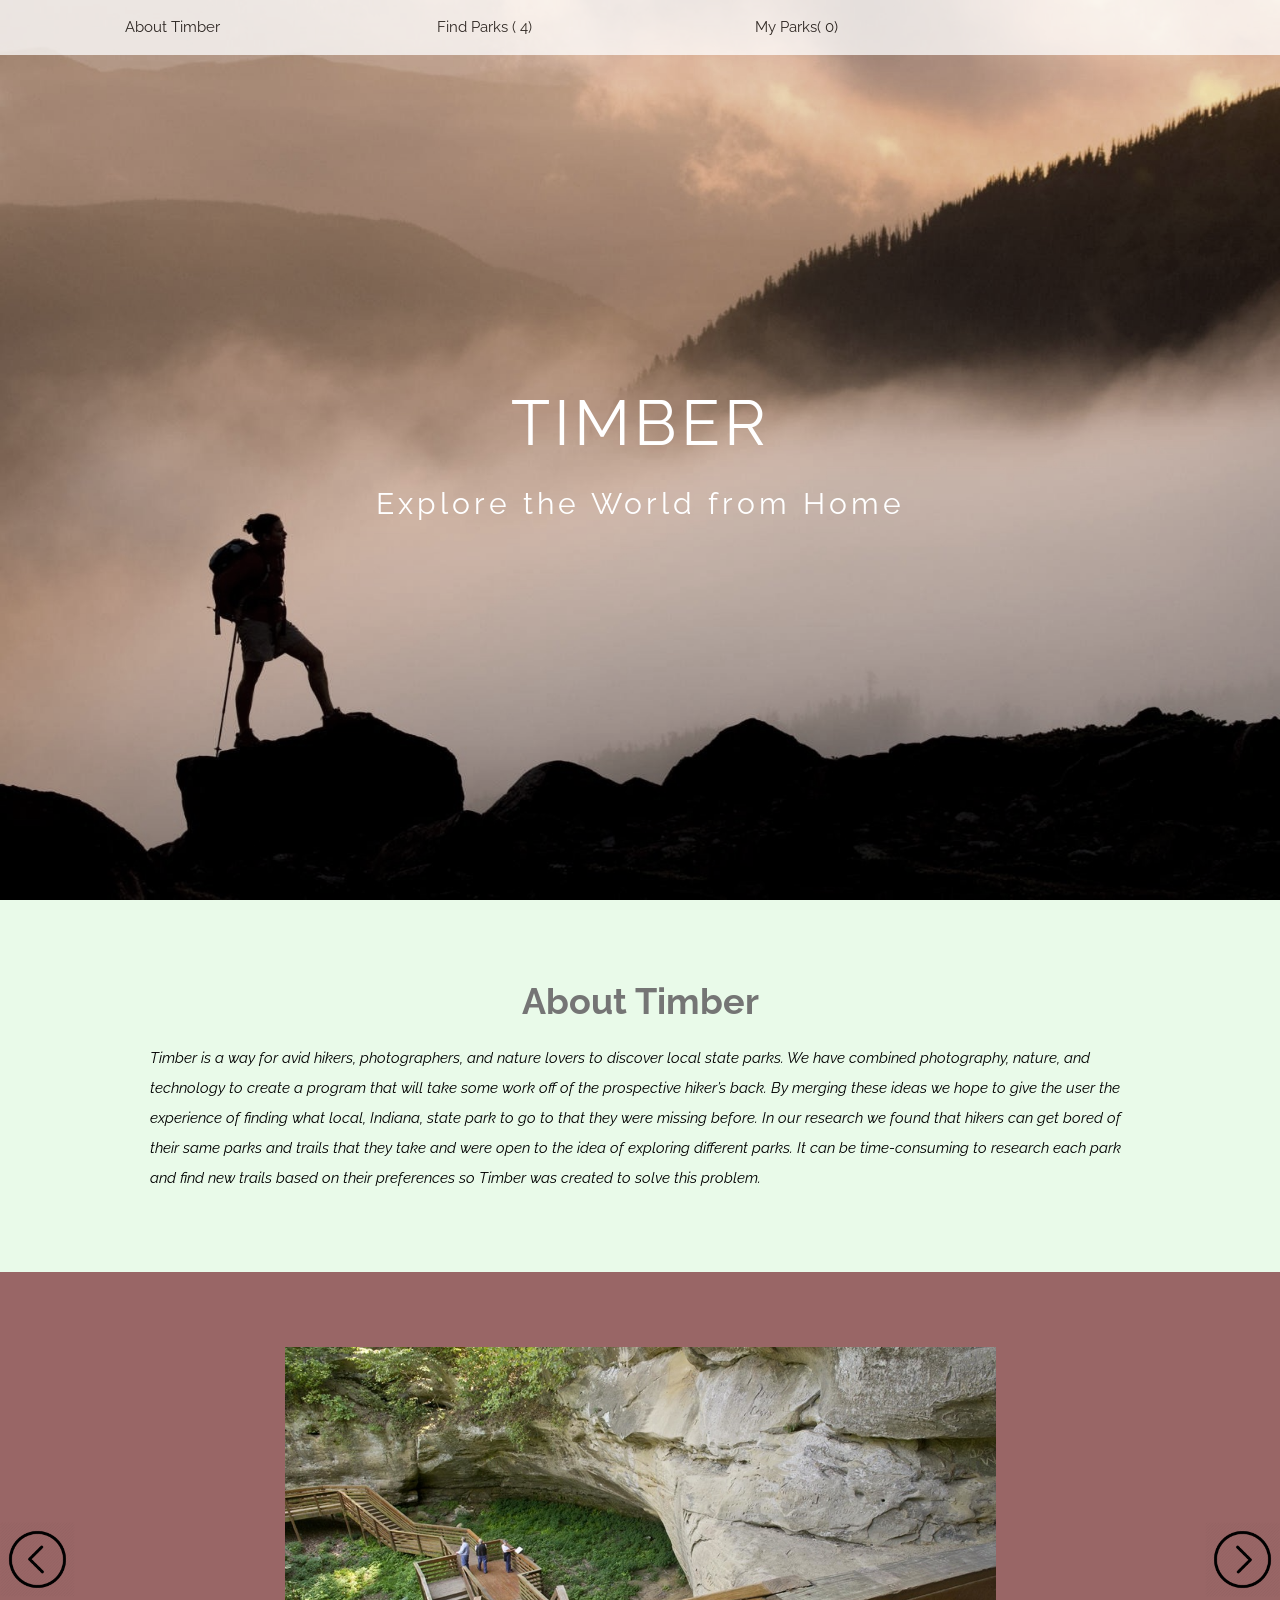
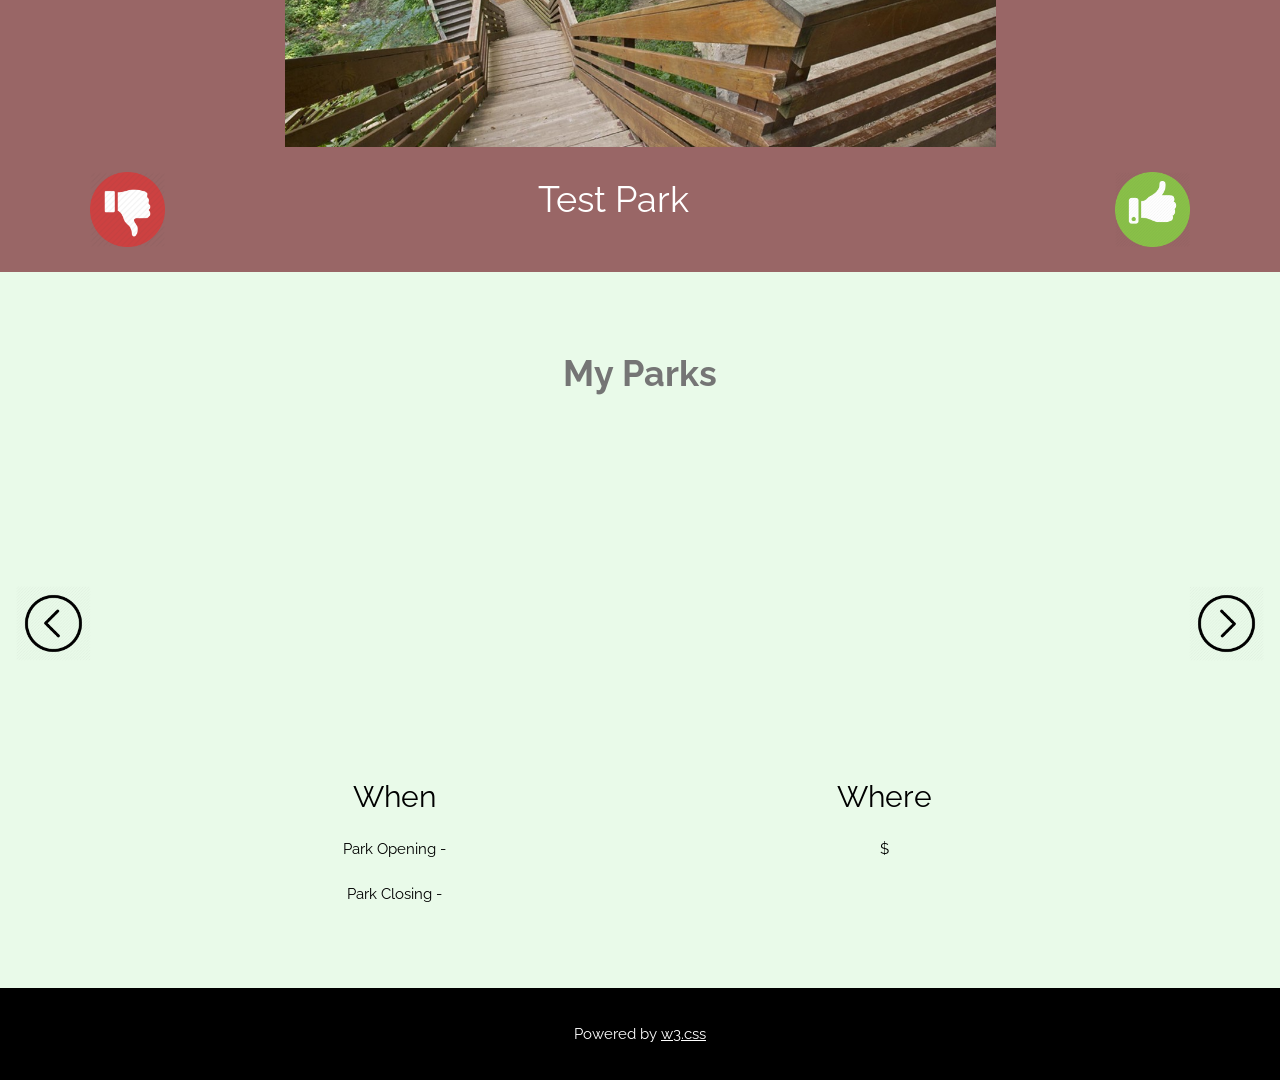
==== index.html @ 90caf722 "new files structure and basic functionallity added" ====
<!DOCTYPE html>
<html>

<head>
  <title>W3.CSS Template</title>
  <meta charset="UTF-8">
  <meta name="viewport" content="width=device-width, initial-scale=1">
  <link rel="stylesheet" href="resources/css/index.css">
  <link rel="stylesheet" href="https://fonts.googleapis.com/css?family=Raleway">
  <script src="vendor/jquery/jquery-3.3.1.min.js"></script>
  <script src="resources/js/index.js"></script>
  <meta charset="UTF-8">

  <style>
    #yesParkName {
      color: black !important;
    }

    .action,
    #left-arrow,
    #right-arrow {
      width: 75px;
      height: 75px;
    }

    .action-bar h1 {
      display: inline-block;
      width: 70%;
      text-align: center;
    }

    .navArrows {
      position: relative;
      top: 125px;
    }


    #left-arrow {
      -webkit-transform: rotate(180deg);
      -moz-transform: rotate(180deg);
      -o-transform: rotate(180deg);
      -ms-transform: rotate(180deg);
      transform: rotate(180deg);
      float: left;
      cursor: pointer;


    }

    #find .navArrows {
      top: 250px;
    }



    #right-arrow {
      float: right;
      position: relative;
      cursor: pointer;

    }

    /* div #myPark{
      background-image: url("resources/images/gradient-background.jpg")
    } */

    #yes {
      float: right;
      margin: auto 90px auto auto;

    }

    .yesParkImage {
      height: 300px !important;
      top: 0px !important;
    }

    #no {
      float: left;
      margin: auto auto auto 90px;

    }

    .action-bar {
      position: relative;
      top: 100px;
      height: 100px;
      width: 100%;
    }

    .action:hover {
      cursor: pointer;
    }




    .parkImage,
    .yesParkImage {
      height: 400px;
      width: 80%;
      margin: 0px auto;
      position: relative;
      top: 75px;
      background-position: center;
      background-size: contain;
      background-repeat: no-repeat;
    }

    #parkName {
      text-align: center;
      margin: 0px auto;
      padding: 0;
    }

    #swipeContainer {
      width: 100%;
      height: 600px;
    }

    body,
    h1,
    h2 {
      font-family: "Raleway", sans-serif
    }

    body,
    html {
      height: 100%
    }

    p {
      line-height: 2
    }

    .bgimg,
    .bgimg2 {
      min-height: 100%;
      background-position: center;
      background-size: cover;
    }

    .bgimg {
      background-image: url("resources/images/background.jpg")
    }
  </style>
</head>

<body>

  <div class="w3-top w3-hide-small">
    <div class="w3-bar w3-white w3-center w3-padding w3-opacity-min w3-hover-opacity-off">
      <a href="#about" style="width:25%" class="w3-bar-item w3-button">About Timber</a>
      <a href="#find" style="width:25%" class="w3-bar-item w3-button">Find Parks (
        <span id="newParkNum"></span>)</a>
      <a href="#myParks" style="width:25%" class="w3-bar-item w3-button">My Parks(
        <span id="myParkNum"></span>)</a>
      <!-- <a href="#settingss" style="width:25%" class="w3-bar-item w3-button w3-hover-black">Settings</a> -->
    </div>
  </div>


  <header class="w3-display-container w3-wide bgimg w3-grayscale-min" id="home">
    <div class="w3-display-middle w3-text-white w3-center">
      <h1 class="w3-jumbo">TIMBER</h1>
      <h2>Explore the World from Home</h2>
    </div>
  </header>


  <div class="w3-container w3-padding-64 w3-pale-green w3-grayscale-min" id="about">
    <div class="w3-content">
      <h1 class="w3-center w3-text-grey">
        <b>About Timber</b>
      </h1>
      <p>
        <i>Timber is a way for avid hikers, photographers, and nature lovers to discover local state parks. We have combined
          photography, nature, and technology to create a program that will take some work off of the prospective hiker’s
          back. By merging these ideas we hope to give the user the experience of finding what local, Indiana, state park
          to go to that they were missing before. In our research we found that hikers can get bored of their same parks
          and trails that they take and were open to the idea of exploring different parks. It can be time-consuming to research
          each park and find new trails based on their preferences so Timber was created to solve this problem.
        </i>
    </div>
  </div>


  <div class="w3-pale-brown" id="find">
    <div class="navArrows">
      <img src="resources/images/right-arrow.png" id="left-arrow" />
      <img src="resources/images/right-arrow.png" id="right-arrow" />
    </div>
    <div id="swipeContainer">

      <div class="parkImage"></div>

      <div class="action-bar">

        <img src="resources/images/no-icon.png" class="action" id="no" />
        <h1 id="parkName"></h1>
        <img src="resources/images/yes-icon.png" class="action" id="yes" />

      </div>

    </div>


    <div class="w3-container w3-padding-64 w3-pale-green w3-grayscale-min w3-center" id="myParks">
      <div class="navArrows">
        <img src="resources/images/right-arrow.png" id="left-arrow" />
        <img src="resources/images/right-arrow.png" id="right-arrow" />
      </div>
      <div class="w3-content">
        <h1 class="w3-text-grey">
          <b>My Parks</b>
          <br>
          <br>
          <b>
            <span id="yesParkName"></span>
          </b>
        </h1>
        <div class="yesParkImage"></div>

        <div class="w3-row">
          <div class="w3-half">
            <h2>When</h2>
            <p>Park Opening -
              <span id="openTime"></span>
            </p>
            <p>Park Closing -
              <span id="closingTime"></span>
            </p>
          </div>
          <div class="w3-half">
            <h2>Where</h2>
            <p>
              <span id="location"></span>
            </p>
            <p>$
              <span id="price"></span>
            </p>
          </div>
        </div>
      </div>

    </div>
    <!-- <div class="w3-container w3-padding-64 w3-pale-brown w3-center w3-wide" id="rsvp">
      <h1>TIMBER</h1>
      <p class="w3-large">TIMBER</p>
      <p class="w3-xlarge">
        <button onclick="document.getElementById('id01').style.display='block'" class="w3-button w3-round w3-red w3-opacity w3-hover-opacity-off"
          style="padding:8px 60px">Start Exploring</button>
      </p>
    </div> -->

    <!-- RSVP modal -->
    <div id="id01" class="w3-modal">
      <div class="w3-modal-content w3-card-4 w3-animate-zoom" style="padding:32px;max-width:600px">
        <div class="w3-container w3-white w3-center">
          <h1 class="w3-wide">TIMBER</h1>
          <p>Start Exploring Today</p>
          <form>
            <input class="w3-input w3-border" type="text" placeholder="Name(s)" name="name">
          </form>
          <p>
            <i>Adventure is one click away</i>
          </p>
          <div class="w3-row">
            <div class="w3-half">
              <button onclick="document.getElementById('id01').style.display='none'" type="button" class="w3-button w3-block w3-red">No</button>
            </div>
            <div class="w3-half">
              <button onclick="document.getElementById('id01').style.display='none'" type="button" class="w3-button w3-block w3-green">Yes</button>
            </div>
          </div>
        </div>
      </div>
    </div>

    <!-- Footer -->
    <footer class="w3-center w3-black w3-padding-16">
      <p>Powered by
        <a href="https://www.w3schools.com/w3css/default.asp" title="W3.CSS" target="_blank" class="w3-hover-text-green">w3.css</a>
      </p>
    </footer>

</body>

</html>
---- resources/css/index.css ----
/* W3.CSS 4.10 February 2018 by Jan Egil and Borge Refsnes */

html {
    box-sizing: border-box
}



*,
*:before,
*:after {
    box-sizing: inherit
}

/* Extract from normalize.css by Nicolas Gallagher and Jonathan Neal git.io/normalize */

html {
    -ms-text-size-adjust: 100%;
    -webkit-text-size-adjust: 100%
}

body {
    margin: 0
}

article,
aside,
details,
figcaption,
figure,
footer,
header,
main,
menu,
nav,
section,
summary {
    display: block
}

audio,
canvas,
progress,
video {
    display: inline-block
}

progress {
    vertical-align: baseline
}

audio:not([controls]) {
    display: none;
    height: 0
}

[hidden],
template {
    display: none
}

a {
    background-color: transparent;
    -webkit-text-decoration-skip: objects
}

a:active,
a:hover {
    outline-width: 0
}

abbr[title] {
    border-bottom: none;
    text-decoration: underline;
    text-decoration: underline dotted
}

dfn {
    font-style: italic
}

mark {
    background: #ff0;
    color: #000
}

small {
    font-size: 80%
}

sub,
sup {
    font-size: 75%;
    line-height: 0;
    position: relative;
    vertical-align: baseline
}

sub {
    bottom: -0.25em
}

sup {
    top: -0.5em
}

figure {
    margin: 1em 40px
}

img {
    border-style: none
}

svg:not(:root) {
    overflow: hidden
}

code,
kbd,
pre,
samp {
    font-family: monospace, monospace;
    font-size: 1em
}

hr {
    box-sizing: content-box;
    height: 0;
    overflow: visible
}

button,
input,
select,
textarea {
    font: inherit;
    margin: 0
}

optgroup {
    font-weight: bold
}

button,
input {
    overflow: visible
}

button,
select {
    text-transform: none
}

button,
html [type=button],
[type=reset],
[type=submit] {
    -webkit-appearance: button
}

button::-moz-focus-inner,
[type=button]::-moz-focus-inner,
[type=reset]::-moz-focus-inner,
[type=submit]::-moz-focus-inner {
    border-style: none;
    padding: 0
}

button:-moz-focusring,
[type=button]:-moz-focusring,
[type=reset]:-moz-focusring,
[type=submit]:-moz-focusring {
    outline: 1px dotted ButtonText
}

fieldset {
    border: 1px solid #c0c0c0;
    margin: 0 2px;
    padding: .35em .625em .75em
}

legend {
    color: inherit;
    display: table;
    max-width: 100%;
    padding: 0;
    white-space: normal
}

textarea {
    overflow: auto
}

[type=checkbox],
[type=radio] {
    padding: 0
}

[type=number]::-webkit-inner-spin-button,
[type=number]::-webkit-outer-spin-button {
    height: auto
}

[type=search] {
    -webkit-appearance: textfield;
    outline-offset: -2px
}

[type=search]::-webkit-search-cancel-button,
[type=search]::-webkit-search-decoration {
    -webkit-appearance: none
}

::-webkit-input-placeholder {
    color: inherit;
    opacity: 0.54
}

::-webkit-file-upload-button {
    -webkit-appearance: button;
    font: inherit
}

/* End extract */

html,
body {
    font-family: Verdana, sans-serif;
    font-size: 15px;
    line-height: 1.5
}

html {
    overflow-x: hidden
}

h1 {
    font-size: 36px
}

h2 {
    font-size: 30px
}

h3 {
    font-size: 24px
}

h4 {
    font-size: 20px
}

h5 {
    font-size: 18px
}

h6 {
    font-size: 16px
}

.w3-serif {
    font-family: serif
}

h1,
h2,
h3,
h4,
h5,
h6 {
    font-family: "Segoe UI", Arial, sans-serif;
    font-weight: 400;
    margin: 10px 0
}

.w3-wide {
    letter-spacing: 4px
}

hr {
    border: 0;
    border-top: 1px solid #eee;
    margin: 20px 0
}

.w3-image {
    max-width: 100%;
    height: auto
}

img {
    vertical-align: middle
}

a {
    color: inherit
}

.w3-table,
.w3-table-all {
    border-collapse: collapse;
    border-spacing: 0;
    width: 100%;
    display: table
}

.w3-table-all {
    border: 1px solid #ccc
}

.w3-bordered tr,
.w3-table-all tr {
    border-bottom: 1px solid #ddd
}

.w3-striped tbody tr:nth-child(even) {
    background-color: #f1f1f1
}

.w3-table-all tr:nth-child(odd) {
    background-color: #fff
}

.w3-table-all tr:nth-child(even) {
    background-color: #f1f1f1
}

.w3-hoverable tbody tr:hover,
.w3-ul.w3-hoverable li:hover {
    background-color: #ccc
}

.w3-centered tr th,
.w3-centered tr td {
    text-align: center
}

.w3-table td,
.w3-table th,
.w3-table-all td,
.w3-table-all th {
    padding: 8px 8px;
    display: table-cell;
    text-align: left;
    vertical-align: top
}

.w3-table th:first-child,
.w3-table td:first-child,
.w3-table-all th:first-child,
.w3-table-all td:first-child {
    padding-left: 16px
}

.w3-btn,
.w3-button {
    border: none;
    display: inline-block;
    padding: 8px 16px;
    vertical-align: middle;
    overflow: hidden;
    text-decoration: none;
    color: inherit;
    background-color: inherit;
    text-align: center;
    cursor: pointer;
    white-space: nowrap
}

.w3-btn:hover {
    box-shadow: 0 8px 16px 0 rgba(0, 0, 0, 0.2), 0 6px 20px 0 rgba(0, 0, 0, 0.19)
}

.w3-btn,
.w3-button {
    -webkit-touch-callout: none;
    -webkit-user-select: none;
    -khtml-user-select: none;
    -moz-user-select: none;
    -ms-user-select: none;
    user-select: none
}

.w3-disabled,
.w3-btn:disabled,
.w3-button:disabled {
    cursor: not-allowed;
    opacity: 0.3
}

.w3-disabled *,
:disabled * {
    pointer-events: none
}

.w3-btn.w3-disabled:hover,
.w3-btn:disabled:hover {
    box-shadow: none
}

.w3-badge,
.w3-tag {
    background-color: #000;
    color: #fff;
    display: inline-block;
    padding-left: 8px;
    padding-right: 8px;
    text-align: center
}

.w3-badge {
    border-radius: 50%
}

.w3-ul {
    list-style-type: none;
    padding: 0;
    margin: 0
}

.w3-ul li {
    padding: 8px 16px;
    border-bottom: 1px solid #ddd
}

.w3-ul li:last-child {
    border-bottom: none
}

.w3-tooltip,
.w3-display-container {
    position: relative
}

.w3-tooltip .w3-text {
    display: none
}

.w3-tooltip:hover .w3-text {
    display: inline-block
}

.w3-ripple:active {
    opacity: 0.5
}

.w3-ripple {
    transition: opacity 0s
}

.w3-input {
    padding: 8px;
    display: block;
    border: none;
    border-bottom: 1px solid #ccc;
    width: 100%
}

.w3-select {
    padding: 9px 0;
    width: 100%;
    border: none;
    border-bottom: 1px solid #ccc
}

.w3-dropdown-click,
.w3-dropdown-hover {
    position: relative;
    display: inline-block;
    cursor: pointer
}

.w3-dropdown-hover:hover .w3-dropdown-content {
    display: block
}

.w3-dropdown-hover:first-child,
.w3-dropdown-click:hover {
    background-color: #ccc;
    color: #000
}

.w3-dropdown-hover:hover>.w3-button:first-child,
.w3-dropdown-click:hover>.w3-button:first-child {
    background-color: #ccc;
    color: #000
}

.w3-dropdown-content {
    cursor: auto;
    color: #000;
    background-color: #fff;
    display: none;
    position: absolute;
    min-width: 160px;
    margin: 0;
    padding: 0;
    z-index: 1
}

.w3-check,
.w3-radio {
    width: 24px;
    height: 24px;
    position: relative;
    top: 6px
}

.w3-sidebar {
    height: 100%;
    width: 200px;
    background-color: #fff;
    position: fixed !important;
    z-index: 1;
    overflow: auto
}

.w3-bar-block .w3-dropdown-hover,
.w3-bar-block .w3-dropdown-click {
    width: 100%
}

.w3-bar-block .w3-dropdown-hover .w3-dropdown-content,
.w3-bar-block .w3-dropdown-click .w3-dropdown-content {
    min-width: 100%
}

.w3-bar-block .w3-dropdown-hover .w3-button,
.w3-bar-block .w3-dropdown-click .w3-button {
    width: 100%;
    text-align: left;
    padding: 8px 16px
}

.w3-main,
#main {
    transition: margin-left .4s
}

.w3-modal {
    z-index: 3;
    display: none;
    padding-top: 100px;
    position: fixed;
    left: 0;
    top: 0;
    width: 100%;
    height: 100%;
    overflow: auto;
    background-color: rgb(0, 0, 0);
    background-color: rgba(0, 0, 0, 0.4)
}

.w3-modal-content {
    margin: auto;
    background-color: #fff;
    position: relative;
    padding: 0;
    outline: 0;
    width: 600px
}

.w3-bar {
    width: 100%;
    overflow: hidden
}

.w3-center .w3-bar {
    display: inline-block;
    width: auto
}

.w3-bar .w3-bar-item {
    padding: 8px 16px;
    float: left;
    width: auto;
    border: none;
    display: block;
    outline: 0
}

.w3-bar .w3-dropdown-hover,
.w3-bar .w3-dropdown-click {
    position: static;
    float: left
}

.w3-bar .w3-button {
    white-space: normal
}

.w3-bar-block .w3-bar-item {
    width: 100%;
    display: block;
    padding: 8px 16px;
    text-align: left;
    border: none;
    white-space: normal;
    float: none;
    outline: 0
}

.w3-bar-block.w3-center .w3-bar-item {
    text-align: center
}

.w3-block {
    display: block;
    width: 100%
}

.w3-responsive {
    display: block;
    overflow-x: auto
}

.w3-container:after,
.w3-container:before,
.w3-panel:after,
.w3-panel:before,
.w3-row:after,
.w3-row:before,
.w3-row-padding:after,
.w3-row-padding:before,
.w3-cell-row:before,
.w3-cell-row:after,
.w3-clear:after,
.w3-clear:before,
.w3-bar:before,
.w3-bar:after {
    content: "";
    display: table;
    clear: both
}

.w3-col,
.w3-half,
.w3-third,
.w3-twothird,
.w3-threequarter,
.w3-quarter {
    float: left;
    width: 100%
}

.w3-col.s1 {
    width: 8.33333%
}

.w3-col.s2 {
    width: 16.66666%
}

.w3-col.s3 {
    width: 24.99999%
}

.w3-col.s4 {
    width: 33.33333%
}

.w3-col.s5 {
    width: 41.66666%
}

.w3-col.s6 {
    width: 49.99999%
}

.w3-col.s7 {
    width: 58.33333%
}

.w3-col.s8 {
    width: 66.66666%
}

.w3-col.s9 {
    width: 74.99999%
}

.w3-col.s10 {
    width: 83.33333%
}

.w3-col.s11 {
    width: 91.66666%
}

.w3-col.s12 {
    width: 99.99999%
}

@media (min-width:601px) {
    .w3-col.m1 {
        width: 8.33333%
    }
    .w3-col.m2 {
        width: 16.66666%
    }
    .w3-col.m3,
    .w3-quarter {
        width: 24.99999%
    }
    .w3-col.m4,
    .w3-third {
        width: 33.33333%
    }
    .w3-col.m5 {
        width: 41.66666%
    }
    .w3-col.m6,
    .w3-half {
        width: 49.99999%
    }
    .w3-col.m7 {
        width: 58.33333%
    }
    .w3-col.m8,
    .w3-twothird {
        width: 66.66666%
    }
    .w3-col.m9,
    .w3-threequarter {
        width: 74.99999%
    }
    .w3-col.m10 {
        width: 83.33333%
    }
    .w3-col.m11 {
        width: 91.66666%
    }
    .w3-col.m12 {
        width: 99.99999%
    }
}

@media (min-width:993px) {
    .w3-col.l1 {
        width: 8.33333%
    }
    .w3-col.l2 {
        width: 16.66666%
    }
    .w3-col.l3 {
        width: 24.99999%
    }
    .w3-col.l4 {
        width: 33.33333%
    }
    .w3-col.l5 {
        width: 41.66666%
    }
    .w3-col.l6 {
        width: 49.99999%
    }
    .w3-col.l7 {
        width: 58.33333%
    }
    .w3-col.l8 {
        width: 66.66666%
    }
    .w3-col.l9 {
        width: 74.99999%
    }
    .w3-col.l10 {
        width: 83.33333%
    }
    .w3-col.l11 {
        width: 91.66666%
    }
    .w3-col.l12 {
        width: 99.99999%
    }
}

.w3-content {
    max-width: 980px;
    margin: auto
}

.w3-rest {
    overflow: hidden
}

.w3-cell-row {
    display: table;
    width: 100%
}

.w3-cell {
    display: table-cell
}

.w3-cell-top {
    vertical-align: top
}

.w3-cell-middle {
    vertical-align: middle
}

.w3-cell-bottom {
    vertical-align: bottom
}

.w3-hide {
    display: none !important
}

.w3-show-block,
.w3-show {
    display: block !important
}

.w3-show-inline-block {
    display: inline-block !important
}

@media (max-width:600px) {
    .w3-modal-content {
        margin: 0 10px;
        width: auto !important
    }
    .w3-modal {
        padding-top: 30px
    }
    .w3-dropdown-hover.w3-mobile .w3-dropdown-content,
    .w3-dropdown-click.w3-mobile .w3-dropdown-content {
        position: relative
    }
    .w3-hide-small {
        display: none !important
    }
    .w3-mobile {
        display: block;
        width: 100% !important
    }
    .w3-bar-item.w3-mobile,
    .w3-dropdown-hover.w3-mobile,
    .w3-dropdown-click.w3-mobile {
        text-align: center
    }
    .w3-dropdown-hover.w3-mobile,
    .w3-dropdown-hover.w3-mobile .w3-btn,
    .w3-dropdown-hover.w3-mobile .w3-button,
    .w3-dropdown-click.w3-mobile,
    .w3-dropdown-click.w3-mobile .w3-btn,
    .w3-dropdown-click.w3-mobile .w3-button {
        width: 100%
    }
}

@media (max-width:768px) {
    .w3-modal-content {
        width: 500px
    }
    .w3-modal {
        padding-top: 50px
    }
}

@media (min-width:993px) {
    .w3-modal-content {
        width: 900px
    }
    .w3-hide-large {
        display: none !important
    }
    .w3-sidebar.w3-collapse {
        display: block !important
    }
}

@media (max-width:992px) and (min-width:601px) {
    .w3-hide-medium {
        display: none !important
    }
}

@media (max-width:992px) {
    .w3-sidebar.w3-collapse {
        display: none
    }
    .w3-main {
        margin-left: 0 !important;
        margin-right: 0 !important
    }
}

.w3-top,
.w3-bottom {
    position: fixed;
    width: 100%;
    z-index: 1
}

.w3-top {
    top: 0
}

.w3-bottom {
    bottom: 0
}

.w3-overlay {
    position: fixed;
    display: none;
    width: 100%;
    height: 100%;
    top: 0;
    left: 0;
    right: 0;
    bottom: 0;
    background-color: rgba(0, 0, 0, 0.5);
    z-index: 2
}

.w3-display-topleft {
    position: absolute;
    left: 0;
    top: 0
}

.w3-display-topright {
    position: absolute;
    right: 0;
    top: 0
}

.w3-display-bottomleft {
    position: absolute;
    left: 0;
    bottom: 0
}

.w3-display-bottomright {
    position: absolute;
    right: 0;
    bottom: 0
}

.w3-display-middle {
    position: absolute;
    top: 50%;
    left: 50%;
    transform: translate(-50%, -50%);
    -ms-transform: translate(-50%, -50%)
}

.w3-display-left {
    position: absolute;
    top: 50%;
    left: 0%;
    transform: translate(0%, -50%);
    -ms-transform: translate(-0%, -50%)
}

.w3-display-right {
    position: absolute;
    top: 50%;
    right: 0%;
    transform: translate(0%, -50%);
    -ms-transform: translate(0%, -50%)
}

.w3-display-topmiddle {
    position: absolute;
    left: 50%;
    top: 0;
    transform: translate(-50%, 0%);
    -ms-transform: translate(-50%, 0%)
}

.w3-display-bottommiddle {
    position: absolute;
    left: 50%;
    bottom: 0;
    transform: translate(-50%, 0%);
    -ms-transform: translate(-50%, 0%)
}

.w3-display-container:hover .w3-display-hover {
    display: block
}

.w3-display-container:hover span.w3-display-hover {
    display: inline-block
}

.w3-display-hover {
    display: none
}

.w3-display-position {
    position: absolute
}

.w3-circle {
    border-radius: 50%
}

.w3-round-small {
    border-radius: 2px
}

.w3-round,
.w3-round-medium {
    border-radius: 4px
}

.w3-round-large {
    border-radius: 8px
}

.w3-round-xlarge {
    border-radius: 16px
}

.w3-round-xxlarge {
    border-radius: 32px
}

.w3-row-padding,
.w3-row-padding>.w3-half,
.w3-row-padding>.w3-third,
.w3-row-padding>.w3-twothird,
.w3-row-padding>.w3-threequarter,
.w3-row-padding>.w3-quarter,
.w3-row-padding>.w3-col {
    padding: 0 8px
}

.w3-container,
.w3-panel {
    padding: 0.01em 16px
}

.w3-panel {
    margin-top: 16px;
    margin-bottom: 16px
}

.w3-code,
.w3-codespan {
    font-family: Consolas, "courier new";
    font-size: 16px
}

.w3-code {
    width: auto;
    background-color: #fff;
    padding: 8px 12px;
    border-left: 4px solid #4CAF50;
    word-wrap: break-word
}

.w3-codespan {
    color: crimson;
    background-color: #f1f1f1;
    padding-left: 4px;
    padding-right: 4px;
    font-size: 110%
}

.w3-card,
.w3-card-2 {
    box-shadow: 0 2px 5px 0 rgba(0, 0, 0, 0.16), 0 2px 10px 0 rgba(0, 0, 0, 0.12)
}

.w3-card-4,
.w3-hover-shadow:hover {
    box-shadow: 0 4px 10px 0 rgba(0, 0, 0, 0.2), 0 4px 20px 0 rgba(0, 0, 0, 0.19)
}

.w3-spin {
    animation: w3-spin 2s infinite linear
}

@keyframes w3-spin {
    0% {
        transform: rotate(0deg)
    }
    100% {
        transform: rotate(359deg)
    }
}

.w3-animate-fading {
    animation: fading 10s infinite
}

@keyframes fading {
    0% {
        opacity: 0
    }
    50% {
        opacity: 1
    }
    100% {
        opacity: 0
    }
}

.w3-animate-opacity {
    animation: opac 0.8s
}

@keyframes opac {
    from {
        opacity: 0
    }
    to {
        opacity: 1
    }
}

.w3-animate-top {
    position: relative;
    animation: animatetop 0.4s
}

@keyframes animatetop {
    from {
        top: -300px;
        opacity: 0
    }
    to {
        top: 0;
        opacity: 1
    }
}

.w3-animate-left {
    position: relative;
    animation: animateleft 0.4s
}

@keyframes animateleft {
    from {
        left: -300px;
        opacity: 0
    }
    to {
        left: 0;
        opacity: 1
    }
}

.w3-animate-right {
    position: relative;
    animation: animateright 0.4s
}

@keyframes animateright {
    from {
        right: -300px;
        opacity: 0
    }
    to {
        right: 0;
        opacity: 1
    }
}

.w3-animate-bottom {
    position: relative;
    animation: animatebottom 0.4s
}

@keyframes animatebottom {
    from {
        bottom: -300px;
        opacity: 0
    }
    to {
        bottom: 0;
        opacity: 1
    }
}

.w3-animate-zoom {
    animation: animatezoom 0.6s
}

@keyframes animatezoom {
    from {
        transform: scale(0)
    }
    to {
        transform: scale(1)
    }
}

.w3-animate-input {
    transition: width 0.4s ease-in-out
}

.w3-animate-input:focus {
    width: 100% !important
}

.w3-opacity,
.w3-hover-opacity:hover {
    opacity: 0.60
}

.w3-opacity-off,
.w3-hover-opacity-off:hover {
    opacity: 1
}

.w3-opacity-max {
    opacity: 0.25
}

.w3-opacity-min {
    opacity: 0.75
}

.w3-greyscale-max,
.w3-grayscale-max,
.w3-hover-greyscale:hover,
.w3-hover-grayscale:hover {
    filter: grayscale(100%)
}

.w3-greyscale,
.w3-grayscale {
    filter: grayscale(75%)
}

.w3-greyscale-min,
.w3-grayscale-min {
    filter: grayscale(50%)
}

.w3-sepia {
    filter: sepia(75%)
}

.w3-sepia-max,
.w3-hover-sepia:hover {
    filter: sepia(100%)
}

.w3-sepia-min {
    filter: sepia(50%)
}

.w3-tiny {
    font-size: 10px !important
}

.w3-small {
    font-size: 12px !important
}

.w3-medium {
    font-size: 15px !important
}

.w3-large {
    font-size: 18px !important
}

.w3-xlarge {
    font-size: 24px !important
}

.w3-xxlarge {
    font-size: 36px !important
}

.w3-xxxlarge {
    font-size: 48px !important
}

.w3-jumbo {
    font-size: 64px !important
}

.w3-left-align {
    text-align: left !important
}

.w3-right-align {
    text-align: right !important
}

.w3-justify {
    text-align: justify !important
}

.w3-center {
    text-align: center !important
}

.w3-border-0 {
    border: 0 !important
}

.w3-border {
    border: 1px solid #ccc !important
}

.w3-border-top {
    border-top: 1px solid #ccc !important
}

.w3-border-bottom {
    border-bottom: 1px solid #ccc !important
}

.w3-border-left {
    border-left: 1px solid #ccc !important
}

.w3-border-right {
    border-right: 1px solid #ccc !important
}

.w3-topbar {
    border-top: 6px solid #ccc !important
}

.w3-bottombar {
    border-bottom: 6px solid #ccc !important
}

.w3-leftbar {
    border-left: 6px solid #ccc !important
}

.w3-rightbar {
    border-right: 6px solid #ccc !important
}

.w3-section,
.w3-code {
    margin-top: 16px !important;
    margin-bottom: 16px !important
}

.w3-margin {
    margin: 16px !important
}

.w3-margin-top {
    margin-top: 16px !important
}

.w3-margin-bottom {
    margin-bottom: 16px !important
}

.w3-margin-left {
    margin-left: 16px !important
}

.w3-margin-right {
    margin-right: 16px !important
}

.w3-padding-small {
    padding: 4px 8px !important
}

.w3-padding {
    padding: 8px 16px !important
}

.w3-padding-large {
    padding: 12px 24px !important
}

.w3-padding-16 {
    padding-top: 16px !important;
    padding-bottom: 16px !important
}

.w3-padding-24 {
    padding-top: 24px !important;
    padding-bottom: 24px !important
}

.w3-padding-32 {
    padding-top: 32px !important;
    padding-bottom: 32px !important
}

.w3-padding-48 {
    padding-top: 48px !important;
    padding-bottom: 48px !important
}

.w3-padding-64 {
    padding-top: 64px !important;
    padding-bottom: 64px !important
}

.w3-left {
    float: left !important
}

.w3-right {
    float: right !important
}

.w3-button:hover {
    color: #000 !important;
    background-color: #ccc !important
}

.w3-transparent,
.w3-hover-none:hover {
    background-color: transparent !important
}

.w3-hover-none:hover {
    box-shadow: none !important
}

/* Colors */

.w3-amber,
.w3-hover-amber:hover {
    color: #000 !important;
    background-color: #ffc107 !important
}

.w3-aqua,
.w3-hover-aqua:hover {
    color: #000 !important;
    background-color: #00ffff !important
}

.w3-blue,
.w3-hover-blue:hover {
    color: #fff !important;
    background-color: #2196F3 !important
}

.w3-light-blue,
.w3-hover-light-blue:hover {
    color: #000 !important;
    background-color: #87CEEB !important
}

.w3-brown,
.w3-hover-brown:hover {
    color: #fff !important;
    background-color: #795548 !important
}

.w3-cyan,
.w3-hover-cyan:hover {
    color: #000 !important;
    background-color: #00bcd4 !important
}

.w3-blue-grey,
.w3-hover-blue-grey:hover,
.w3-blue-gray,
.w3-hover-blue-gray:hover {
    color: #fff !important;
    background-color: #607d8b !important
}

.w3-green,
.w3-hover-green:hover {
    color: #fff !important;
    background-color: #4CAF50 !important
}

.w3-light-green,
.w3-hover-light-green:hover {
    color: #000 !important;
    background-color: #8bc34a !important
}

.w3-indigo,
.w3-hover-indigo:hover {
    color: #fff !important;
    background-color: #3f51b5 !important
}

.w3-khaki,
.w3-hover-khaki:hover {
    color: #000 !important;
    background-color: #f0e68c !important
}

.w3-lime,
.w3-hover-lime:hover {
    color: #000 !important;
    background-color: #cddc39 !important
}

.w3-orange,
.w3-hover-orange:hover {
    color: #000 !important;
    background-color: #ff9800 !important
}

.w3-deep-orange,
.w3-hover-deep-orange:hover {
    color: #fff !important;
    background-color: #ff5722 !important
}

.w3-pink,
.w3-hover-pink:hover {
    color: #fff !important;
    background-color: #e91e63 !important
}

.w3-purple,
.w3-hover-purple:hover {
    color: #fff !important;
    background-color: #9c27b0 !important
}

.w3-deep-purple,
.w3-hover-deep-purple:hover {
    color: #fff !important;
    background-color: #673ab7 !important
}

.w3-red,
.w3-hover-red:hover {
    color: #fff !important;
    background-color: #f44336 !important
}

.w3-sand,
.w3-hover-sand:hover {
    color: #000 !important;
    background-color: #fdf5e6 !important
}

.w3-teal,
.w3-hover-teal:hover {
    color: #fff !important;
    background-color: #009688 !important
}

.w3-yellow,
.w3-hover-yellow:hover {
    color: #000 !important;
    background-color: #ffeb3b !important
}

.w3-white,
.w3-hover-white:hover {
    color: #000 !important;
    background-color: #fff !important
}

.w3-black,
.w3-hover-black:hover {
    color: #fff !important;
    background-color: #000 !important
}

.w3-grey,
.w3-hover-grey:hover,
.w3-gray,
.w3-hover-gray:hover {
    color: #000 !important;
    background-color: #9e9e9e !important
}

.w3-light-grey,
.w3-hover-light-grey:hover,
.w3-light-gray,
.w3-hover-light-gray:hover {
    color: #000 !important;
    background-color: #f1f1f1 !important
}

.w3-dark-grey,
.w3-hover-dark-grey:hover,
.w3-dark-gray,
.w3-hover-dark-gray:hover {
    color: #fff !important;
    background-color: #616161 !important
}

.w3-pale-red,
.w3-hover-pale-red:hover {
    color: #000 !important;
    background-color: #ffdddd !important
}

.w3-pale-green,
.w3-hover-pale-green:hover {
    color: #000 !important;
    background-color: #ddffdd !important
}

.w3-pale-yellow,
.w3-hover-pale-yellow:hover {
    color: #000 !important;
    background-color: #ffffcc !important
}

.w3-pale-blue,
.w3-hover-pale-blue:hover {
    color: #000 !important;
    background-color: #ddffff !important
}

.w3-pale-brown,
.w3-hover-pale-brown:hover{
    color: #fff !important;
    background-color: #996666 !important
}

.w3-text-amber,
.w3-hover-text-amber:hover {
    color: #ffc107 !important
}

.w3-text-aqua,
.w3-hover-text-aqua:hover {
    color: #00ffff !important
}

.w3-text-blue,
.w3-hover-text-blue:hover {
    color: #2196F3 !important
}

.w3-text-light-blue,
.w3-hover-text-light-blue:hover {
    color: #87CEEB !important
}

.w3-text-brown,
.w3-hover-text-brown:hover {
    color: #795548 !important
}

.w3-text-cyan,
.w3-hover-text-cyan:hover {
    color: #00bcd4 !important
}

.w3-text-blue-grey,
.w3-hover-text-blue-grey:hover,
.w3-text-blue-gray,
.w3-hover-text-blue-gray:hover {
    color: #607d8b !important
}

.w3-text-green,
.w3-hover-text-green:hover {
    color: #4CAF50 !important
}

.w3-text-light-green,
.w3-hover-text-light-green:hover {
    color: #8bc34a !important
}

.w3-text-indigo,
.w3-hover-text-indigo:hover {
    color: #3f51b5 !important
}

.w3-text-khaki,
.w3-hover-text-khaki:hover {
    color: #b4aa50 !important
}

.w3-text-lime,
.w3-hover-text-lime:hover {
    color: #cddc39 !important
}

.w3-text-orange,
.w3-hover-text-orange:hover {
    color: #ff9800 !important
}

.w3-text-deep-orange,
.w3-hover-text-deep-orange:hover {
    color: #ff5722 !important
}

.w3-text-pink,
.w3-hover-text-pink:hover {
    color: #e91e63 !important
}

.w3-text-purple,
.w3-hover-text-purple:hover {
    color: #9c27b0 !important
}

.w3-text-deep-purple,
.w3-hover-text-deep-purple:hover {
    color: #673ab7 !important
}

.w3-text-red,
.w3-hover-text-red:hover {
    color: #f44336 !important
}

.w3-text-sand,
.w3-hover-text-sand:hover {
    color: #fdf5e6 !important
}

.w3-text-teal,
.w3-hover-text-teal:hover {
    color: #009688 !important
}

.w3-text-yellow,
.w3-hover-text-yellow:hover {
    color: #d2be0e !important
}

.w3-text-white,
.w3-hover-text-white:hover {
    color: #fff !important
}

.w3-text-black,
.w3-hover-text-black:hover {
    color: #000 !important
}

.w3-text-grey,
.w3-hover-text-grey:hover,
.w3-text-gray,
.w3-hover-text-gray:hover {
    color: #757575 !important
}

.w3-text-light-grey,
.w3-hover-text-light-grey:hover,
.w3-text-light-gray,
.w3-hover-text-light-gray:hover {
    color: #f1f1f1 !important
}

.w3-text-dark-grey,
.w3-hover-text-dark-grey:hover,
.w3-text-dark-gray,
.w3-hover-text-dark-gray:hover {
    color: #3a3a3a !important
}

.w3-border-amber,
.w3-hover-border-amber:hover {
    border-color: #ffc107 !important
}

.w3-border-aqua,
.w3-hover-border-aqua:hover {
    border-color: #00ffff !important
}

.w3-border-blue,
.w3-hover-border-blue:hover {
    border-color: #2196F3 !important
}

.w3-border-light-blue,
.w3-hover-border-light-blue:hover {
    border-color: #87CEEB !important
}

.w3-border-brown,
.w3-hover-border-brown:hover {
    border-color: #795548 !important
}

.w3-border-cyan,
.w3-hover-border-cyan:hover {
    border-color: #00bcd4 !important
}

.w3-border-blue-grey,
.w3-hover-border-blue-grey:hover,
.w3-border-blue-gray,
.w3-hover-border-blue-gray:hover {
    border-color: #607d8b !important
}

.w3-border-green,
.w3-hover-border-green:hover {
    border-color: #4CAF50 !important
}

.w3-border-light-green,
.w3-hover-border-light-green:hover {
    border-color: #8bc34a !important
}

.w3-border-indigo,
.w3-hover-border-indigo:hover {
    border-color: #3f51b5 !important
}

.w3-border-khaki,
.w3-hover-border-khaki:hover {
    border-color: #f0e68c !important
}

.w3-border-lime,
.w3-hover-border-lime:hover {
    border-color: #cddc39 !important
}

.w3-border-orange,
.w3-hover-border-orange:hover {
    border-color: #ff9800 !important
}

.w3-border-deep-orange,
.w3-hover-border-deep-orange:hover {
    border-color: #ff5722 !important
}

.w3-border-pink,
.w3-hover-border-pink:hover {
    border-color: #e91e63 !important
}

.w3-border-purple,
.w3-hover-border-purple:hover {
    border-color: #9c27b0 !important
}

.w3-border-deep-purple,
.w3-hover-border-deep-purple:hover {
    border-color: #673ab7 !important
}

.w3-border-red,
.w3-hover-border-red:hover {
    border-color: #f44336 !important
}

.w3-border-sand,
.w3-hover-border-sand:hover {
    border-color: #fdf5e6 !important
}

.w3-border-teal,
.w3-hover-border-teal:hover {
    border-color: #009688 !important
}

.w3-border-yellow,
.w3-hover-border-yellow:hover {
    border-color: #ffeb3b !important
}

.w3-border-white,
.w3-hover-border-white:hover {
    border-color: #fff !important
}

.w3-border-black,
.w3-hover-border-black:hover {
    border-color: #000 !important
}

.w3-border-grey,
.w3-hover-border-grey:hover,
.w3-border-gray,
.w3-hover-border-gray:hover {
    border-color: #9e9e9e !important
}

.w3-border-light-grey,
.w3-hover-border-light-grey:hover,
.w3-border-light-gray,
.w3-hover-border-light-gray:hover {
    border-color: #f1f1f1 !important
}

.w3-border-dark-grey,
.w3-hover-border-dark-grey:hover,
.w3-border-dark-gray,
.w3-hover-border-dark-gray:hover {
    border-color: #616161 !important
}

.w3-border-pale-red,
.w3-hover-border-pale-red:hover {
    border-color: #ffe7e7 !important
}

.w3-border-pale-green,
.w3-hover-border-pale-green:hover {
    border-color: #e7ffe7 !important
}

.w3-border-pale-yellow,
.w3-hover-border-pale-yellow:hover {
    border-color: #ffffcc !important
}

.w3-border-pale-blue,
.w3-hover-border-pale-blue:hover {
    border-color: #e7ffff !important
}
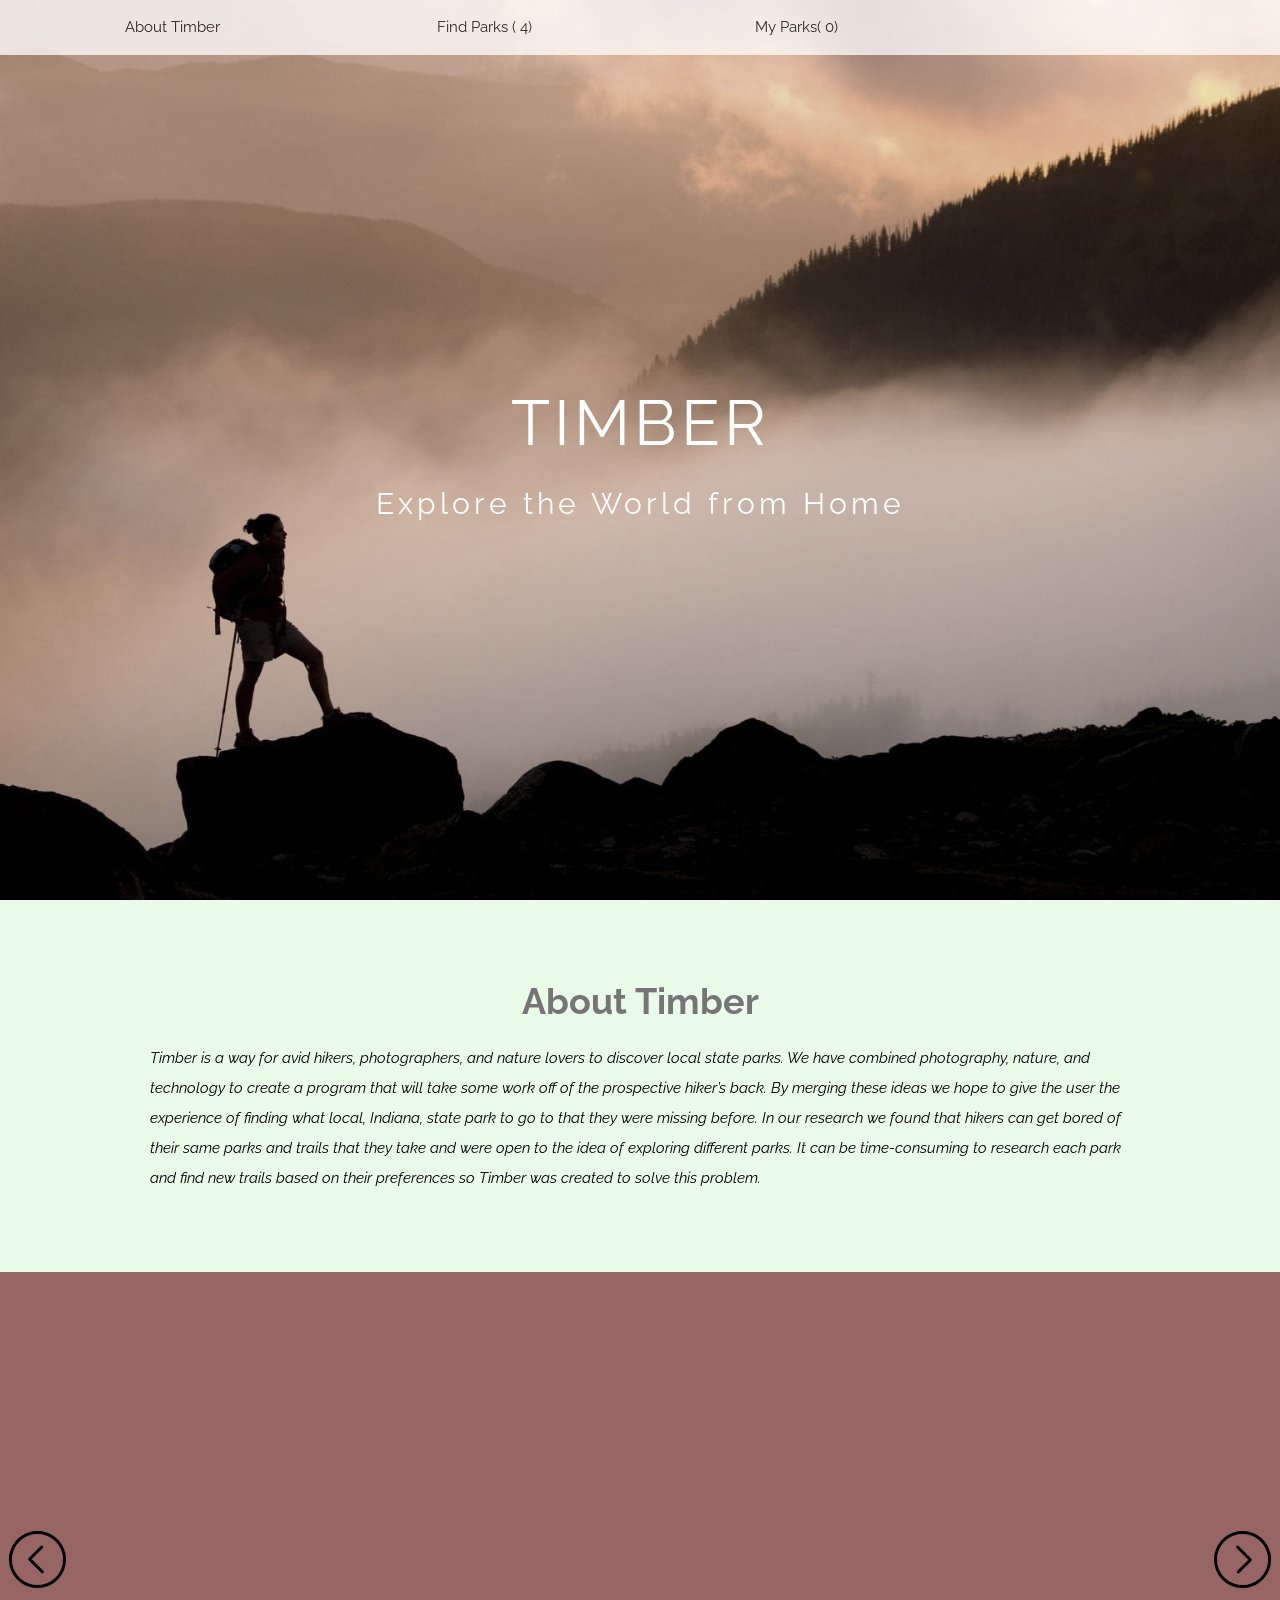
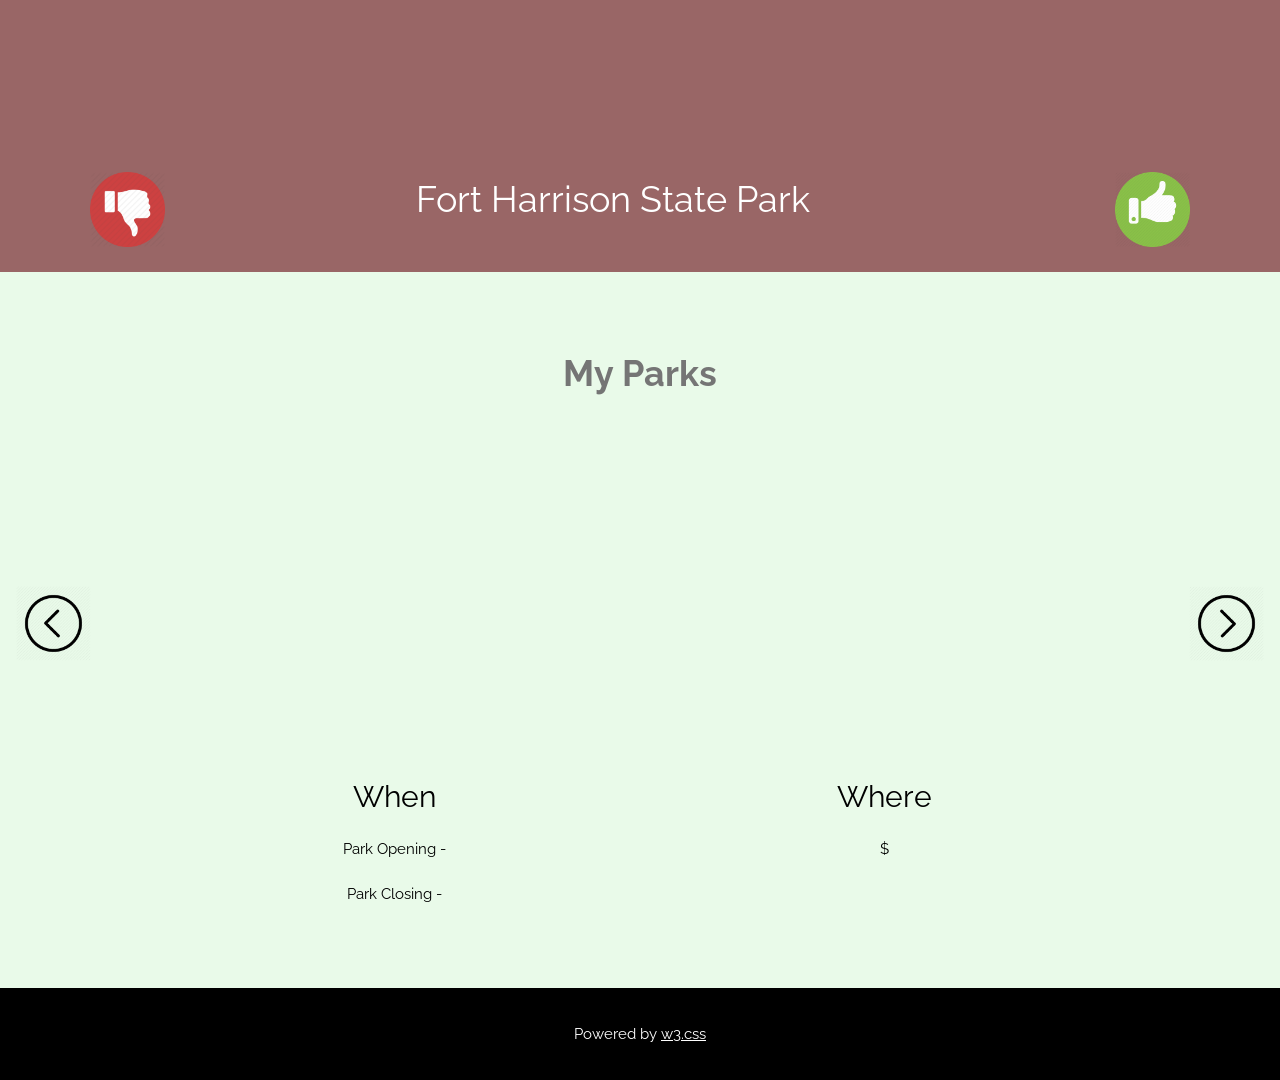
==== commit d76e403e: "fixed title" ====
--- a/index.html
+++ b/index.html
@@ -2,7 +2,7 @@
 <html>
 
 <head>
-  <title>W3.CSS Template</title>
+  <title>Timber</title>
   <meta charset="UTF-8">
   <meta name="viewport" content="width=device-width, initial-scale=1">
   <link rel="stylesheet" href="resources/css/index.css">
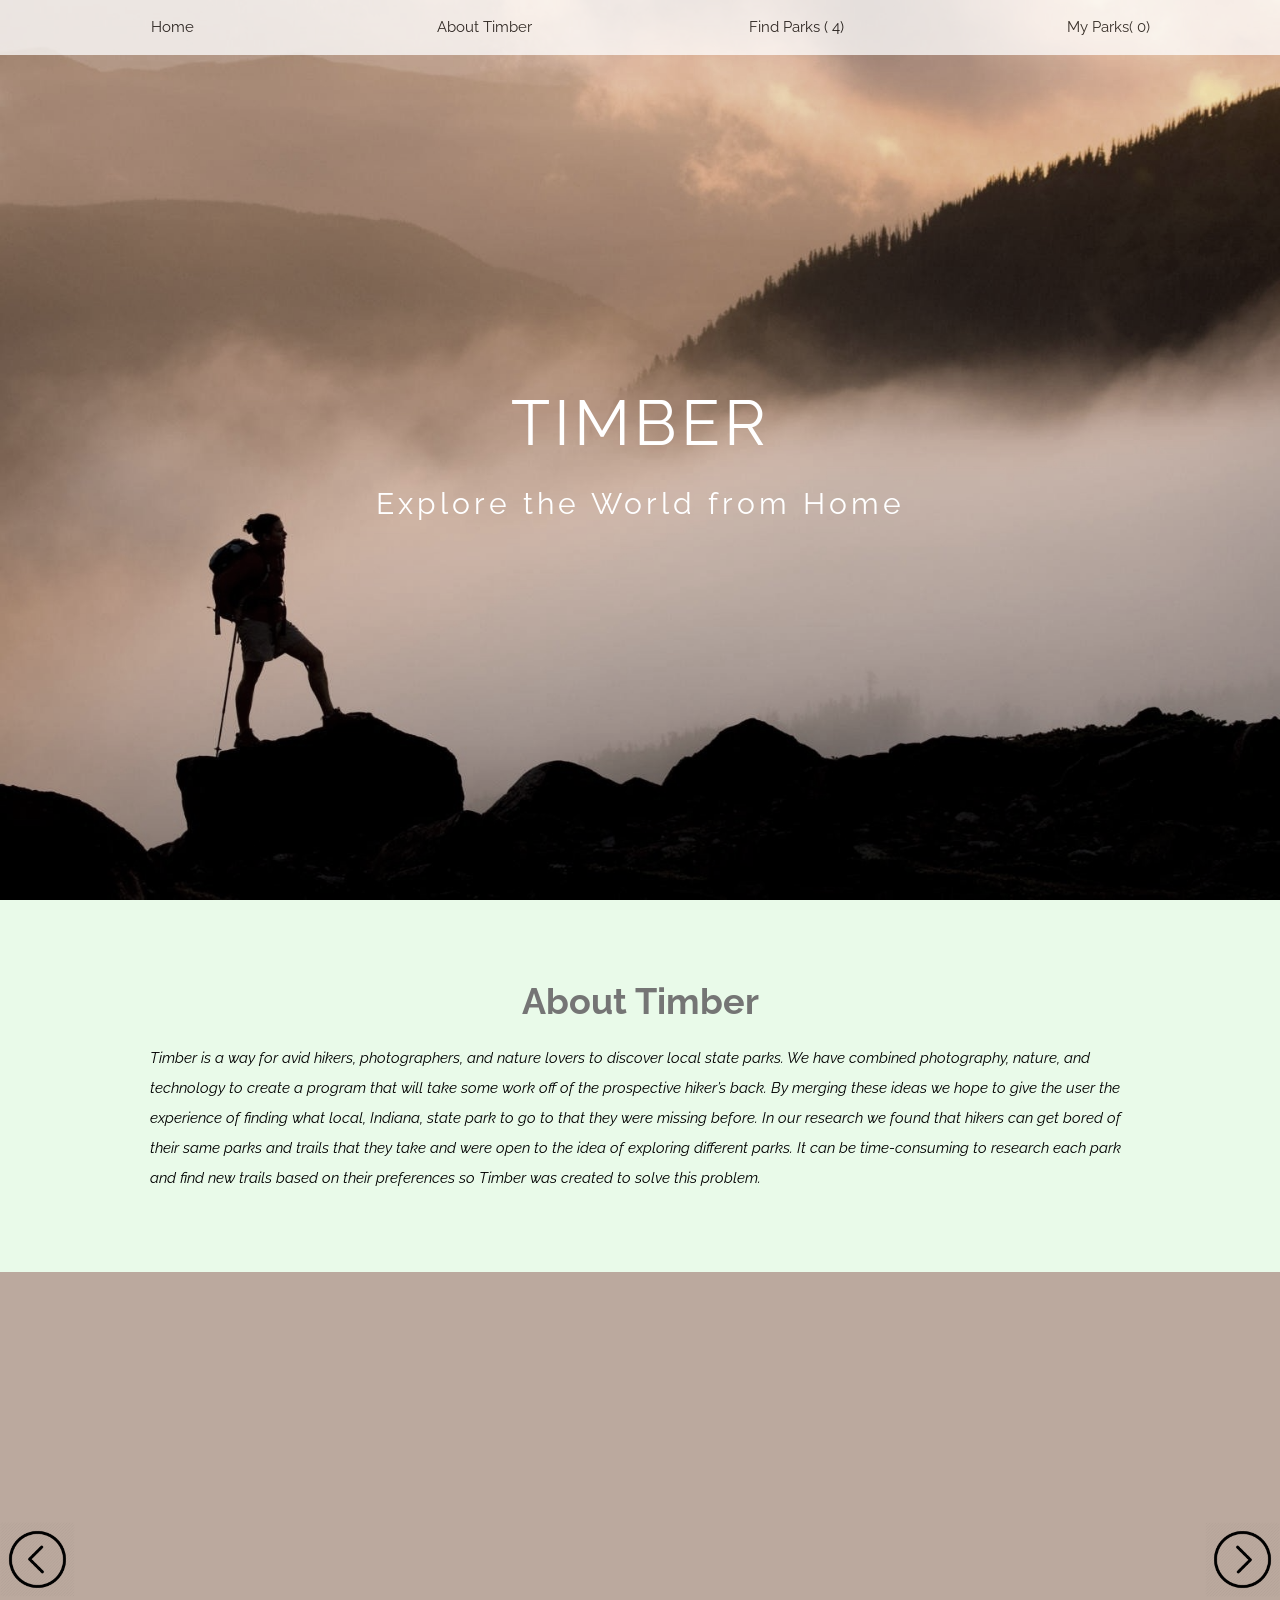
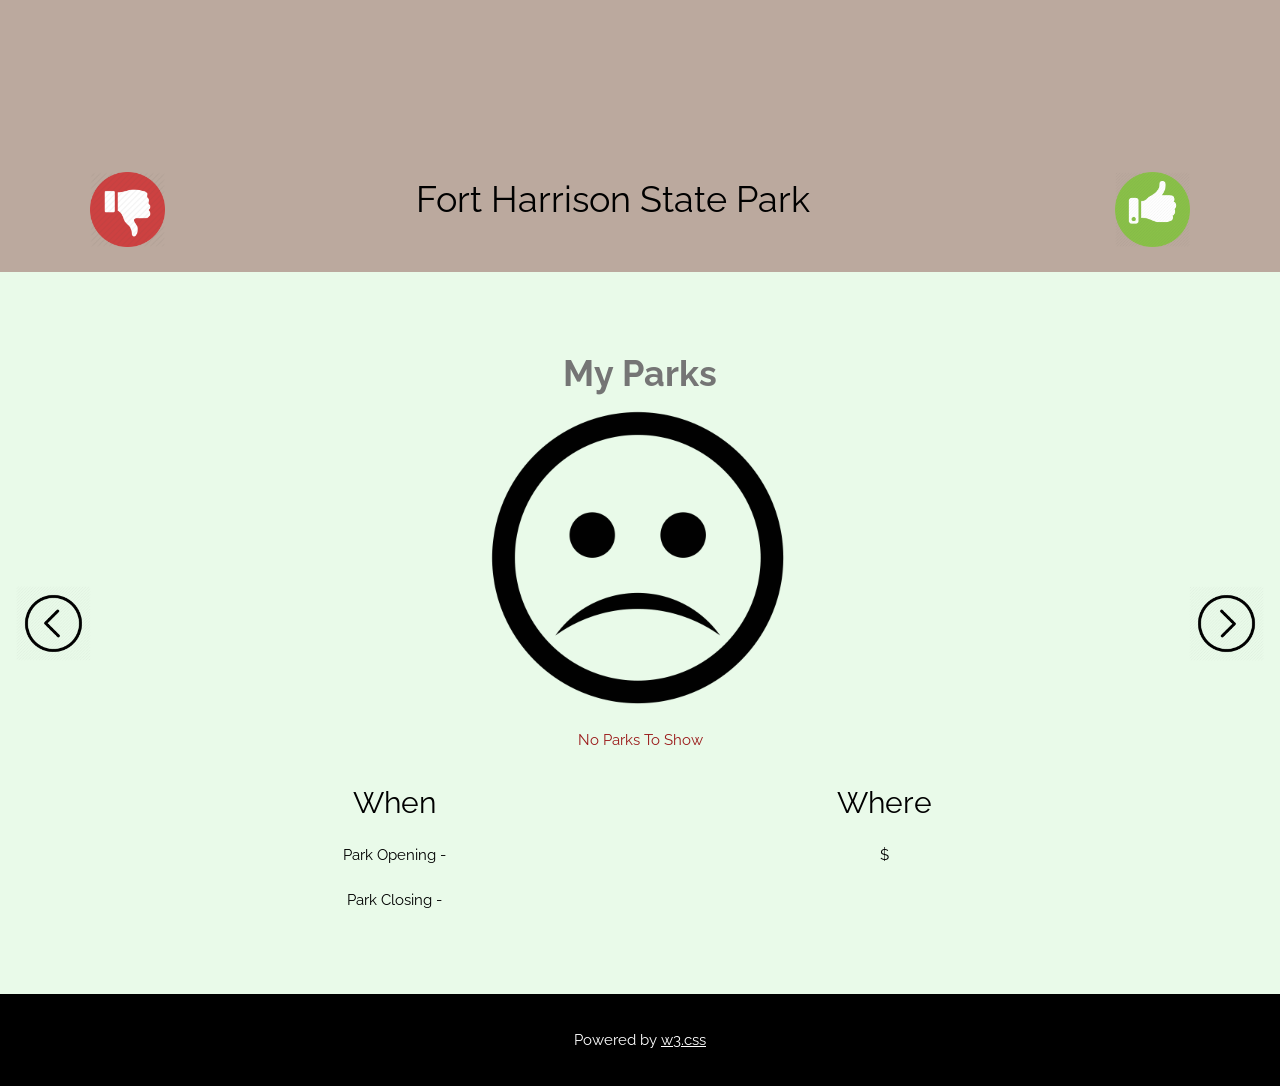
==== commit 6ed30059: "added new park pictures and polished features" ====
--- a/index.html
+++ b/index.html
@@ -2,7 +2,7 @@
 <html>
 
 <head>
-  <title>Timber</title>
+  <title>W3.CSS Template</title>
   <meta charset="UTF-8">
   <meta name="viewport" content="width=device-width, initial-scale=1">
   <link rel="stylesheet" href="resources/css/index.css">
@@ -53,6 +53,7 @@
 
 
 
+
     #right-arrow {
       float: right;
       position: relative;
@@ -92,7 +93,12 @@
       cursor: pointer;
     }
 
-
+    #emptyMessage {
+      color: red;
+      text-align: center
+    }
+
+    
 
 
     .parkImage,
@@ -150,6 +156,7 @@
 
   <div class="w3-top w3-hide-small">
     <div class="w3-bar w3-white w3-center w3-padding w3-opacity-min w3-hover-opacity-off">
+        <a href="#home" style="width:25%" class="w3-bar-item w3-button">Home</a>
       <a href="#about" style="width:25%" class="w3-bar-item w3-button">About Timber</a>
       <a href="#find" style="width:25%" class="w3-bar-item w3-button">Find Parks (
         <span id="newParkNum"></span>)</a>
@@ -187,9 +194,10 @@
 
   <div class="w3-pale-brown" id="find">
     <div class="navArrows">
-      <img src="resources/images/right-arrow.png" id="left-arrow" />
-      <img src="resources/images/right-arrow.png" id="right-arrow" />
-    </div>
+      <img src="resources/images/right-arrow.png" class="findArrows" id="left-arrow"  />
+      <img src="resources/images/right-arrow.png" class="findArrows" id="right-arrow"  />
+    </div>
+    
     <div id="swipeContainer">
 
       <div class="parkImage"></div>
@@ -205,18 +213,17 @@
     </div>
 
 
-    <div class="w3-container w3-padding-64 w3-pale-green w3-grayscale-min w3-center" id="myParks">
+    <div class="w3-container w3-padding-64 w3-pale-green w3-grayscale-min w3-center" >
       <div class="navArrows">
-        <img src="resources/images/right-arrow.png" id="left-arrow" />
-        <img src="resources/images/right-arrow.png" id="right-arrow" />
-      </div>
-      <div class="w3-content">
+        <img src="resources/images/right-arrow.png" class="myParkArrows" id="left-arrow" />
+        <img src="resources/images/right-arrow.png" class="myParkArrows" id="right-arrow" />
+      </div>
+      <div class="w3-content" id="myParks" >
         <h1 class="w3-text-grey">
           <b>My Parks</b>
           <br>
-          <br>
           <b>
-            <span id="yesParkName"></span>
+            <span id="yesParkName" ></span>
           </b>
         </h1>
         <div class="yesParkImage"></div>
@@ -244,14 +251,6 @@
       </div>
 
     </div>
-    <!-- <div class="w3-container w3-padding-64 w3-pale-brown w3-center w3-wide" id="rsvp">
-      <h1>TIMBER</h1>
-      <p class="w3-large">TIMBER</p>
-      <p class="w3-xlarge">
-        <button onclick="document.getElementById('id01').style.display='block'" class="w3-button w3-round w3-red w3-opacity w3-hover-opacity-off"
-          style="padding:8px 60px">Start Exploring</button>
-      </p>
-    </div> -->
 
     <!-- RSVP modal -->
     <div id="id01" class="w3-modal">
--- a/resources/css/index.css
+++ b/resources/css/index.css
@@ -1614,8 +1614,8 @@
 
 .w3-pale-brown,
 .w3-hover-pale-brown:hover{
-    color: #fff !important;
-    background-color: #996666 !important
+    color: #000 !important;
+   background-color: #bba99e;
 }
 
 .w3-text-amber,
